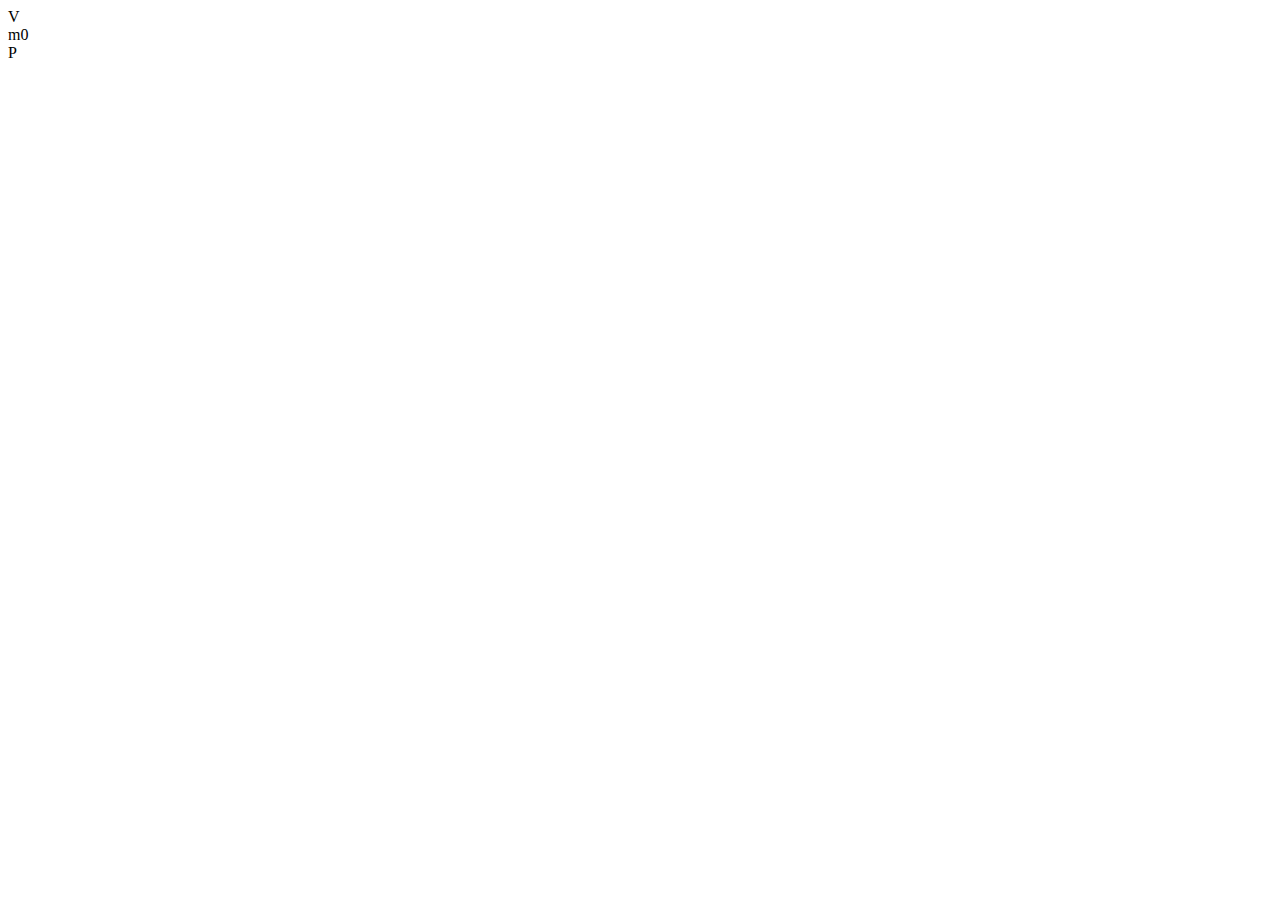
==== index.html @ d3c8bd6b "Add files via upload" ====
<!DOCTYPE html>
<html>
  <head>
    <meta charset="utf-8">
    <meta http-equiv="X-UA-Compatible" content="IE=edge">
    <meta name="viewport" content="width=device-width">
    <title>title</title>
    <link rel="icon" href="img/favicon.ico" type="image/x-icon">
    <link rel="stylesheet" href="css/style.css">
    <script src="js/common-app.js"></script>
    <script src="js/reload.js"></script>
    <script src="js/app.js"></script>
  </head>
  <body>
    <div class="page-wrap">
      <div class="bg_dark">
        <div class="preloader hidden preloader_animation"><span class="preloader__left">V</span>
          <div class="preloader__center">
            <div class="preloader__progress">
              <div value="0" max="100" class="preloader__progressbar"></div>
            </div>
            <div class="preloader__percentage"><span class="preloader__percentage__bg">m</span><span class="preloader__percentage__val">0</span></div>
          </div><span class="preloader__right">P</span>
        </div>
        <main></main>
      </div>
    </div>
  </body>
</html>
---- css/style.css ----
@font-face {
  font-family: 'Brush Script MT';
  src: url('../fonts/BrushScriptMT.eot');
  src: url('../fonts/BrushScriptMT.eot?#iefix') format('embedded-opentype'), url('../fonts/BrushScriptMT.woff2') format('woff2'), url('../fonts/BrushScriptMT.woff') format('woff'), url('../fonts/BrushScriptMT.ttf') format('truetype'), url('../fonts/BrushScriptMT.svg#BrushScriptMT') format('svg');
  font-weight: normal;
  font-style: italic;
  font-display: swap;
}
@font-face {
  font-family: 'Brush Script MT';
  src: url('../fonts/BrushScriptMT_1.eot');
  src: url('../fonts/BrushScriptMT_1.eot?#iefix') format('embedded-opentype'), url('../fonts/BrushScriptMT_1.woff2') format('woff2'), url('../fonts/BrushScriptMT_1.woff') format('woff'), url('../fonts/BrushScriptMT_1.ttf') format('truetype'), url('../fonts/BrushScriptMT_1.svg#BrushScriptMT') format('svg');
  font-weight: normal;
  font-style: italic;
  font-display: swap;
}
@font-face {
  font-family: 'Segoe Print';
  src: url('../fonts/segeo/SegoePrint-Bold.eot');
  src: url('../fonts/segeo/SegoePrint-Bold.eot?#iefix') format('embedded-opentype'), url('../fonts/segeo/SegoePrint-Bold.woff2') format('woff2'), url('../fonts/segeo/SegoePrint-Bold.woff') format('woff'), url('../fonts/segeo/SegoePrint-Bold.ttf') format('truetype'), url('../fonts/segeo/SegoePrint-Bold.svg#SegoePrint-Bold') format('svg');
  font-weight: bold;
  font-style: normal;
  font-display: swap;
}
@font-face {
  font-family: 'Times New Roman I';
  src: url('../fonts/t-n-r-italic/TimesNewRomanPS-ItalicMT.eot');
  src: url('../fonts/t-n-r-italic/TimesNewRomanPS-ItalicMT.eot?#iefix') format('embedded-opentype'), url('../fonts/t-n-r-italic/TimesNewRomanPS-ItalicMT.woff2') format('woff2'), url('../fonts/t-n-r-italic/TimesNewRomanPS-ItalicMT.woff') format('woff'), url('../fonts/t-n-r-italic/TimesNewRomanPS-ItalicMT.ttf') format('truetype'), url('../fonts/t-n-r-italic/TimesNewRomanPS-ItalicMT.svg#TimesNewRomanPS-ItalicMT') format('svg');
  font-weight: normal;
  font-style: italic;
  font-display: swap;
}
@font-face {
  font-family: 'Arial Rounded MT';
  src: url('../fonts/ArialRoundedMTBold.eot');
  src: url('../fonts/ArialRoundedMTBold.eot?#iefix') format('embedded-opentype'), url('../fonts/ArialRoundedMTBold.woff2') format('woff2'), url('../fonts/ArialRoundedMTBold.woff') format('woff'), url('../fonts/ArialRoundedMTBold.ttf') format('truetype'), url('../fonts/ArialRoundedMTBold.svg#ArialRoundedMTBold') format('svg');
  font-weight: bold;
  font-style: normal;
  font-display: swap;
}
@font-face {
  font-family: 'Myriad Pro';
  src: url('MyriadPro-Regular.eot');
  src: url('MyriadPro-Regular.eot?#iefix') format('embedded-opentype'), url('MyriadPro-Regular.woff2') format('woff2'), url('MyriadPro-Regular.woff') format('woff'), url('MyriadPro-Regular.ttf') format('truetype'), url('MyriadPro-Regular.svg#MyriadPro-Regular') format('svg');
  font-weight: normal;
  font-style: normal;
  font-display: swap;
}
.header .nav-item a {
  font-family: 'Brush Script MT', sans-serif;
  font-size: 2rem;
  color: black;
}
.header-icons {
  padding-top: 15px;
}
.header-icons img {
  width: 30px;
  height: 30px;
  margin-right: 25px;
}
.main {
  width: 100%;
}
.main .parallax-window {
  height: 100vh;
  background: transparent;
}
.main-about {
  width: 100%;
  margin-top: 12rem;
  margin-bottom: 15rem;
  color: black;
}
.main-about .about-form {
  background: url(../img/main/under-avatar.png);
  border: 2px dotted #a7e4ff;
  border-radius: 30px;
  padding: 15px;
  text-align: center;
}
.main-about .about-form-avatar img {
  height: 250px;
  width: 250px;
}
.main-about .about-form-text p {
  font-family: sans-serif;
  border-bottom: 1px dotted black;
}
.features {
  background: url(../img/features/features-bg.jpg) center no-repeat;
  background-size: cover;
  text-align: center;
}
.features-class {
  padding-bottom: 8rem;
}
.features-header {
  text-align: center;
  color: #fff;
  padding-top: 7rem;
  margin-bottom: 15rem;
}
.features-header h2 {
  font-family: 'Times New Roman', sans-serif;
  font-size: 2.7rem;
}
.features-block {
  text-align: center;
  display: inline-block;
}
.features-block img {
  width: 150px;
  height: 150px;
}
.features-block h3 {
  font-family: 'Times New Roman', sans-serif;
  color: #fff;
}
.features-block p {
  font-family: 'Times New Roman I', sans-serif;
  color: #fff;
  font-size: 1.3rem;
}
.question .parallax-window {
  height: 100vh;
  background: transparent;
}
.question-header {
  padding-top: 5rem;
  padding-bottom: 4rem;
}
.question-header h2 {
  font-family: 'Times New Roman', sans-serif;
  font-size: 2.3rem;
  text-align: center;
}
.question .accordion {
  margin-bottom: 10rem;
}
.footer {
  background-color: #999999;
  height: 70px;
}
.footer .text {
  margin-top: 30px;
}
.footer .text::before {
  content: '';
  display: inline-block;
  top: 0;
  left: 0;
  bottom: 10px;
  height: 10px;
  width: 10px;
  background: url(../img/footer/copyright.svg);
}
.footer-icons {
  text-align: right;
}
.footer-icons img {
  margin-top: 17px;
  margin-left: 20px;
  height: 40px;
  width: 40px;
}
.main-work-div {
  height: 100vh;
  width: 100%;
}
.main-work-text p {
  text-align: center;
  font-size: 4rem;
  padding-top: 20rem;
  text-transform: uppercase;
  font-family: 'Arial Rounded MT', sans-serif;
  color: #755151;
}
.main-work-text p::after {
  content: '';
  display: inline-block;
  height: 70px;
  width: 70px;
  top: 0;
  left: 0;
  background: url(../img/work-page-main/scroll.svg) center no-repeat;
  background-size: cover;
}
.works {
  background: url(../img/work-page-main/project-bg.png) center no-repeat;
  background-size: cover;
  padding-top: 2rem;
}
.works-header {
  padding-bottom: 10rem;
  text-align: center;
}
.works-header h2 {
  font-family: 'Myriad Pro', sans-serif;
  color: #858797;
  font-size: 3rem;
}
.works-project {
  padding-bottom: 10rem;
}
.works-project-slider-block-img {
  padding-top: 1.5rem;
  padding-bottom: 1.5rem;
  text-align: center;
}
.works-project-slider-block-img img {
  padding-right: 10px;
  padding-left: 10px;
  display: block;
  margin: 0;
  width: 100%;
  height: 100%;
}
.works-project-slider-block-img h3 {
  font-family: 'Segoe Print', serif;
  padding-top: 1rem;
  font-weight: normal;
  font-size: 1.4rem;
}
.next {
  right: 0;
  background: url(../img/work-page-main/caret-right.svg) center no-repeat;
  background-size: 70%;
  position: absolute;
  width: 5rem;
  height: 6rem;
  border: none;
  top: 50%;
  -webkit-transform: translateY(-80%) translateX(50px);
          transform: translateY(-80%) translateX(50px);
  z-index: 99;
}
.prev {
  left: 0;
  background: url(../img/work-page-main/caret-left.svg) center no-repeat;
  background-size: 70%;
  position: absolute;
  width: 5rem;
  height: 6rem;
  border: none;
  top: 50%;
  -webkit-transform: translateY(-80%) translateX(-50px);
          transform: translateY(-80%) translateX(-50px);
  z-index: 99;
}
.about {
  background: url(../img/about/aboutme-bg.jpg) center no-repeat;
  background-size: cover;
  padding-top: 22rem;
  padding-bottom: 20rem;
}
.about-text {
  padding: 2rem;
  background-color: #ffffff;
}
.about-text p {
  text-align: center;
  font-family: 'TimesNewRoman', sans-serif;
  font-size: 1.2rem;
  line-height: 2rem;
}
@media (max-width: 615) {
  .works-project-slider-block-img a img {
    width: 150px;
    height: 50px;
  }
}
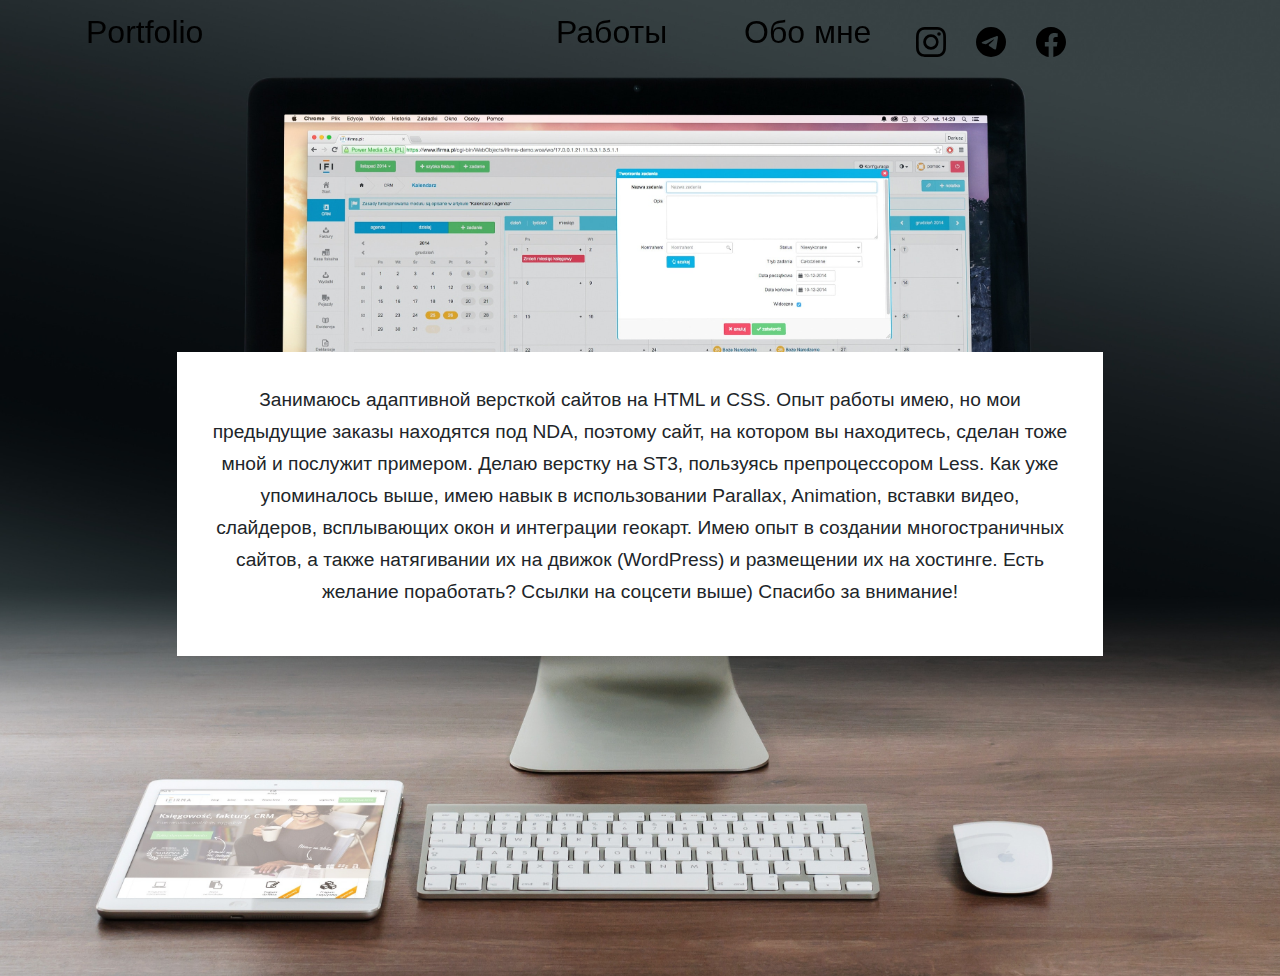
==== commit 42eef1dd: "Rename about.html to index.html" ====
--- a/index.html
+++ b/index.html
@@ -1,29 +1,76 @@
 <!DOCTYPE html>
-<html>
-  <head>
-    <meta charset="utf-8">
-    <meta http-equiv="X-UA-Compatible" content="IE=edge">
-    <meta name="viewport" content="width=device-width">
-    <title>title</title>
-    <link rel="icon" href="img/favicon.ico" type="image/x-icon">
-    <link rel="stylesheet" href="css/style.css">
-    <script src="js/common-app.js"></script>
-    <script src="js/reload.js"></script>
-    <script src="js/app.js"></script>
-  </head>
-  <body>
-    <div class="page-wrap">
-      <div class="bg_dark">
-        <div class="preloader hidden preloader_animation"><span class="preloader__left">V</span>
-          <div class="preloader__center">
-            <div class="preloader__progress">
-              <div value="0" max="100" class="preloader__progressbar"></div>
-            </div>
-            <div class="preloader__percentage"><span class="preloader__percentage__bg">m</span><span class="preloader__percentage__val">0</span></div>
-          </div><span class="preloader__right">P</span>
-        </div>
-        <main></main>
-      </div>
-    </div>
-  </body>
-</html>+<html lang="ru">
+<head>
+	<meta charset="UTF-8">
+	<meta name="viewport" content="width=device-width, initial-scale=1.0">
+	<title>Обо мне</title>
+	<link rel="stylesheet" href="css/bootstrap.css">
+	<link rel="stylesheet" href="css/style.css">
+	<link rel="stylesheet" href="css/animate.css">
+</head>
+<body>
+	<header class="header fixed-top">
+		<div class="container">			
+			<div class="row">
+				<ul class="nav">
+					<div class="col-lg-2 col-md-2 col-sm-3 col-4">
+						<li class="nav-item">
+							<a class="nav-link active" aria-current="page" href="index.html">
+								Portfolio
+							</a>
+						</li>
+					</div>
+					<div class="col-lg-2 offset-lg-3 col-md-3 offset-md-1 col-sm-2 col-4">
+						<li class="nav-item">
+							<a class="nav-link p" href="works.html">
+								Работы
+							</a>
+						</li>
+					</div>
+					<div class="col-lg-2 col-md-3 col-sm-3 col-4">
+						<li class="nav-item">
+							<a class="nav-link p" href="about.html">
+								Обо мне
+							</a>
+						</li>
+					</div>
+					<div class="col-lg-3 col-md-3 col-sm-4 col-9 ">
+						<li class="nav-item">
+							<div class="header-icons">
+								<a href="https://www.instagram.com/invites/contact/?i=1giv6kour3qii&utm_content=15sa6dc"><img src="img/header/instagram.svg" alt="instagram"></a>
+								<a href="https://t.me/Vitalizm"><img src="img/header/telegram.svg" alt="telegram"></a>
+								<a href="https://www.facebook.com/profile.php?id=100014386208326"><img src="img/header/facebook.svg" alt="facebook"></a>
+							</div>
+						</li>
+					</div>
+				</ul>																			
+			</div>
+		</div>
+	</header> 
+	<section class="about">
+		<div class="container">
+			<div class="row">
+				<div class="col-lg-10 offset-lg-1">
+					<div class="about-text">
+						<p>Занимаюсь адаптивной версткой сайтов на HTML и CSS. Опыт работы имею, но мои предыдущие заказы находятся под NDA, поэтому сайт, на котором вы находитесь, сделан тоже мной и послужит примером. Делаю верстку на ST3, пользуясь препроцессором Less. Как уже упоминалось выше, имею навык в использовании Parallax, Animation, вставки видео, слайдеров, всплывающих окон и интеграции геокарт. Имею опыт в создании многостраничных сайтов, а также натягивании их на движок (WordPress) и размещении их на хостинге. Есть желание поработать? Ссылки на соцсети выше) Спасибо за внимание!
+						</p>
+					</div>
+				</div>
+			</div>
+		</div>
+	</section>
+
+
+
+
+
+	<script src="https://ajax.googleapis.com/ajax/libs/jquery/1.11.3/jquery.min.js"></script>
+	<script src="js/bootstrap.js"></script>
+	<script src="js/parallax.min.js"></script>
+	<script src="js/wow.min.js"></script>
+	<script src="js/jquery.vide.min.js"></script>
+	<link rel="stylesheet" href="slick/slick.css">
+	<link rel="stylesheet" href="slick/slick-theme.css">
+	<script src="slick/slick.min.js"></script>
+</body>
+</html>
